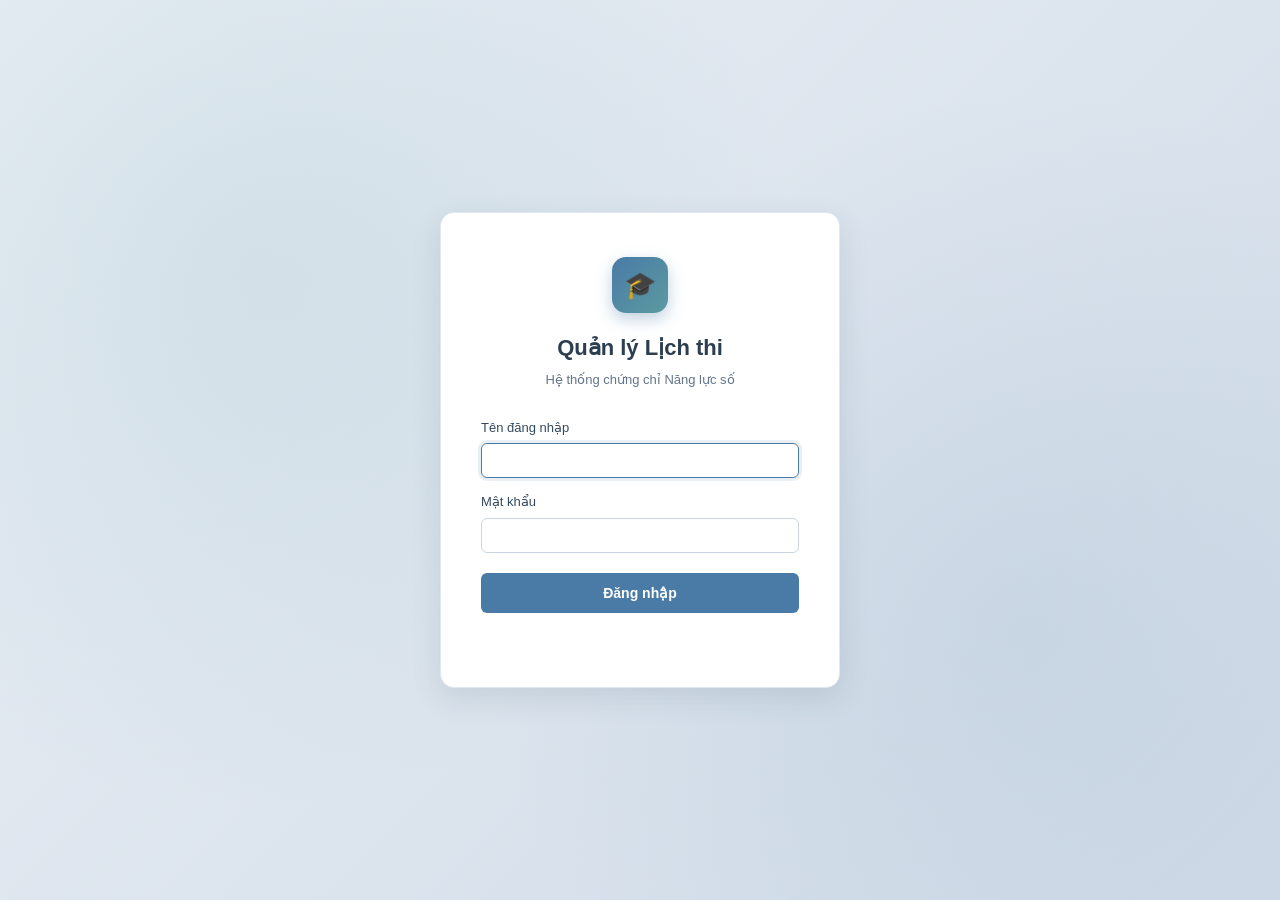
==== ExamSchedule.Web/index.html @ 38370782 "Initial commit" ====
<!DOCTYPE html>
<html lang="vi">
<head>
    <meta charset="UTF-8">
    <meta name="viewport" content="width=device-width, initial-scale=1.0">
    <title>Đăng nhập - Quản lý Lịch thi</title>
    <link rel="stylesheet" href="css/style.css">
</head>
<body class="login-page">
    <div class="login-box">
        <div class="brand">🎓</div>
        <h1>Quản lý Lịch thi</h1>
        <div class="subtitle">Hệ thống chứng chỉ Năng lực số</div>
        <form id="formLogin">
            <label>Tên đăng nhập
                <input id="username" required autocomplete="username" autofocus>
            </label>
            <label>Mật khẩu
                <input type="password" id="password" required autocomplete="current-password">
            </label>
            <button type="submit">Đăng nhập</button>
            <p id="error" class="error"></p>
        </form>
    </div>
    <script src="js/api.js"></script>
    <script src="js/auth.js"></script>
</body>
</html>
---- ExamSchedule.Web/css/style.css ----
/* ============================================================
   ExamSchedule — Global Stylesheet (Full + Responsive)
   Palette: pastel trầm, hạn chế màu nổi
   ============================================================ */

:root {
    --navy:       #2c3e50;
    --navy-2:     #34495e;
    --slate:      #64748b;
    --muted:      #94a3b8;
    --border:     #e2e8f0;
    --border-2:   #cbd5e1;
    --bg:         #f7f9fc;
    --bg-2:       #eef2f7;
    --card:       #ffffff;

    --primary:    #4a7ba7;
    --primary-h:  #3a6188;
    --accent:     #5b9aa0;
    --accent-h:   #4a838a;

    --success:    #6ba88e;
    --warning:    #d4a95d;
    --danger:     #c9836e;
    --info:       #7ba7d4;

    --badge-kem:  #efe3cf;
    --badge-kem-t:#8b6f3f;
    --badge-blu:  #d5e3f0;
    --badge-blu-t:#3e5f7e;
    --badge-pu:   #dcd4e6;
    --badge-pu-t: #5d4a76;
    --badge-mint: #cfe4dc;
    --badge-mint-t:#3d6656;
    --badge-rose: #ecd4d0;
    --badge-rose-t:#8b5750;

    --shadow-sm:  0 1px 3px rgba(44,62,80,.06);
    --shadow-md:  0 4px 12px rgba(44,62,80,.08);
    --shadow-lg:  0 10px 30px rgba(44,62,80,.12);
    --radius:     10px;
    --radius-sm:  6px;
    --radius-lg:  14px;
}

* { box-sizing: border-box; margin: 0; padding: 0; }

html, body {
    font-family: -apple-system, "Segoe UI", "Inter", Roboto, sans-serif;
    font-size: 14px;
    color: var(--navy);
    background: var(--bg);
    line-height: 1.5;
    -webkit-font-smoothing: antialiased;
}

a { color: var(--primary); text-decoration: none; }
a:hover { color: var(--primary-h); }

/* ============ LOGIN PAGE ============ */
.login-page {
    display: flex; justify-content: center; align-items: center;
    min-height: 100vh;
    background: linear-gradient(135deg, #e8eef5 0%, #dde5ee 50%, #d0dbe7 100%);
    position: relative;
    overflow: hidden;
}
.login-page::before {
    content: "";
    position: absolute; inset: 0;
    background-image:
        radial-gradient(circle at 20% 30%, rgba(91,154,160,.12) 0%, transparent 45%),
        radial-gradient(circle at 80% 70%, rgba(74,123,167,.10) 0%, transparent 45%);
    pointer-events: none;
}
.login-box {
    position: relative;
    background: var(--card);
    padding: 44px 40px;
    border-radius: var(--radius-lg);
    box-shadow: var(--shadow-lg);
    width: 400px; max-width: 92%;
    border: 1px solid var(--border);
}
.login-box .brand {
    display: flex; align-items: center; justify-content: center;
    width: 56px; height: 56px; margin: 0 auto 18px;
    background: linear-gradient(135deg, var(--primary), var(--accent));
    border-radius: 14px;
    color: #fff; font-size: 26px;
    box-shadow: 0 6px 16px rgba(74,123,167,.35);
}
.login-box h1 {
    color: var(--navy); text-align: center;
    font-size: 22px; font-weight: 600; margin-bottom: 6px;
}
.login-box .subtitle {
    color: var(--slate); text-align: center;
    font-size: 13px; margin-bottom: 28px;
}
.login-box button[type=submit] {
    width: 100%; padding: 12px;
    background: var(--primary); color: #fff;
    border: none; border-radius: var(--radius-sm);
    font-size: 14px; font-weight: 600; cursor: pointer;
    margin-top: 6px;
    transition: background .2s, transform .05s;
}
.login-box button[type=submit]:hover { background: var(--primary-h); }
.login-box button[type=submit]:active { transform: translateY(1px); }
.error {
    color: var(--danger); font-size: 13px;
    text-align: center; min-height: 18px; margin-top: 12px;
}

/* ============ APP LAYOUT ============ */
.app { display: flex; min-height: 100vh; }

/* Sidebar */
.sidebar {
    width: 248px; flex-shrink: 0;
    background: var(--navy);
    color: #cbd5e1;
    display: flex; flex-direction: column;
    position: sticky; top: 0; height: 100vh;
    box-shadow: 2px 0 8px rgba(0,0,0,.06);
    z-index: 10;
}
.sidebar-brand {
    padding: 20px 20px 22px;
    display: flex; align-items: center; gap: 12px;
    border-bottom: 1px solid rgba(255,255,255,.08);
}
.sidebar-brand .logo {
    width: 38px; height: 38px;
    background: linear-gradient(135deg, var(--accent), var(--primary));
    border-radius: 10px;
    display: flex; align-items: center; justify-content: center;
    font-size: 20px;
    box-shadow: 0 3px 10px rgba(0,0,0,.2);
}
.sidebar-brand .title {
    color: #fff; font-weight: 600; font-size: 14px; line-height: 1.25;
}
.sidebar-brand .title small {
    display: block; font-weight: 400;
    color: #94a3b8; font-size: 11px; margin-top: 2px;
}

.sidebar-section {
    padding: 16px 14px 4px;
    font-size: 10.5px; font-weight: 600;
    text-transform: uppercase; letter-spacing: .08em;
    color: #64748b;
}
.sidebar-nav { flex: 1; padding: 4px 10px 20px; overflow-y: auto; }
.sidebar-nav a {
    display: flex; align-items: center; gap: 10px;
    padding: 10px 12px; border-radius: 8px;
    color: #cbd5e1; font-size: 13.5px;
    transition: background .15s, color .15s;
    margin-bottom: 2px;
}
.sidebar-nav a:hover { background: rgba(255,255,255,.06); color: #fff; }
.sidebar-nav a.active {
    background: rgba(91,154,160,.18);
    color: #fff;
    box-shadow: inset 3px 0 0 var(--accent);
}
.sidebar-nav a.disabled {
    opacity: .42; cursor: not-allowed;
    pointer-events: none;
}
.sidebar-nav a .icon {
    width: 18px; text-align: center;
    font-size: 15px;
    filter: saturate(.85);
}
.sidebar-nav a .label { flex: 1; }
.sidebar-nav a .tag {
    font-size: 10px; padding: 1px 6px; border-radius: 4px;
    background: rgba(255,255,255,.08); color: #94a3b8;
}

.sidebar-footer {
    padding: 14px 16px;
    border-top: 1px solid rgba(255,255,255,.08);
    font-size: 12px; color: #94a3b8;
}

/* Main area */
.main-wrap { flex: 1; display: flex; flex-direction: column; min-width: 0; }

.topbar {
    height: 62px; flex-shrink: 0;
    background: var(--card);
    border-bottom: 1px solid var(--border);
    display: flex; align-items: center; justify-content: space-between;
    padding: 0 28px;
    box-shadow: 0 1px 2px rgba(44,62,80,.03);
    position: sticky; top: 0; z-index: 5;
}
.topbar .page-title {
    font-size: 15px; font-weight: 600; color: var(--navy);
}
.topbar .page-title small {
    font-weight: 400; color: var(--slate); margin-left: 8px; font-size: 13px;
}
.topbar .user-area {
    display: flex; align-items: center; gap: 14px;
}
.topbar .user-chip {
    display: flex; align-items: center; gap: 10px;
    padding: 6px 12px 6px 6px;
    background: var(--bg-2);
    border-radius: 30px;
    border: 1px solid var(--border);
}
.topbar .avatar {
    width: 30px; height: 30px;
    background: linear-gradient(135deg, var(--primary), var(--accent));
    color: #fff; border-radius: 50%;
    display: flex; align-items: center; justify-content: center;
    font-weight: 600; font-size: 13px;
}
.topbar .user-info { line-height: 1.2; }
.topbar .user-info .name { font-size: 13px; font-weight: 600; color: var(--navy); }
.topbar .user-info .role { font-size: 11px; color: var(--slate); }

.btn-logout {
    padding: 8px 16px;
    background: transparent;
    color: var(--slate);
    border: 1px solid var(--border-2);
    border-radius: var(--radius-sm);
    cursor: pointer; font-size: 13px;
    transition: all .15s;
}
.btn-logout:hover {
    background: var(--danger); color: #fff; border-color: var(--danger);
}

.main-content { padding: 26px 28px 40px; flex: 1; }

/* Page header */
.page-header {
    display: flex; justify-content: space-between; align-items: flex-start;
    margin-bottom: 20px;
}
.page-header .title { font-size: 20px; font-weight: 600; color: var(--navy); }
.page-header .subtitle {
    color: var(--slate); font-size: 13px; margin-top: 4px;
}

/* ============ TOOLBAR ============ */
.toolbar {
    display: flex; gap: 10px; align-items: center;
    margin-bottom: 18px; flex-wrap: wrap;
}
.toolbar input, .toolbar select {
    padding: 9px 14px;
    border: 1px solid var(--border-2);
    border-radius: var(--radius-sm);
    font-size: 13.5px;
    background: var(--card);
    color: var(--navy);
    min-width: 180px;
    transition: border-color .15s, box-shadow .15s;
    font-family: inherit;
}
.toolbar input:focus, .toolbar select:focus {
    outline: none;
    border-color: var(--primary);
    box-shadow: 0 0 0 3px rgba(74,123,167,.12);
}
.toolbar .spacer { flex: 1; }

.btn {
    padding: 9px 18px;
    border: none; border-radius: var(--radius-sm);
    font-size: 13.5px; font-weight: 500;
    cursor: pointer; font-family: inherit;
    transition: all .15s;
    display: inline-flex; align-items: center; gap: 6px;
}
.btn-primary { background: var(--primary); color: #fff; }
.btn-primary:hover { background: var(--primary-h); }
.btn-accent  { background: var(--accent);  color: #fff; }
.btn-accent:hover { background: var(--accent-h); }
.btn-ghost {
    background: var(--card); color: var(--slate);
    border: 1px solid var(--border-2);
}
.btn-ghost:hover { background: var(--bg-2); color: var(--navy); }
.btn:disabled { opacity: .5; cursor: not-allowed; }

/* ============ CARD + TABLE ============ */
.card {
    background: var(--card);
    border: 1px solid var(--border);
    border-radius: var(--radius);
    box-shadow: var(--shadow-sm);
    overflow: hidden;
}
.card-header {
    padding: 16px 20px;
    border-bottom: 1px solid var(--border);
    display: flex; align-items: center; justify-content: space-between;
}
.card-header h3 { font-size: 15px; font-weight: 600; }

table {
    width: 100%; border-collapse: collapse;
    background: var(--card);
}
th, td {
    padding: 13px 16px;
    text-align: left;
    font-size: 13.5px;
    border-bottom: 1px solid var(--border);
}
th {
    background: var(--bg-2);
    font-weight: 600; color: var(--navy-2);
    font-size: 12px; text-transform: uppercase; letter-spacing: .04em;
}
tbody tr { transition: background .12s; }
tbody tr:hover { background: #fafbfd; }
tbody tr:last-child td { border-bottom: none; }

/* Empty state */
.empty {
    text-align: center;
    padding: 48px 24px;
    color: var(--muted);
}
.empty .icon { font-size: 38px; margin-bottom: 8px; opacity: .55; }

/* ============ BADGES ============ */
.badge {
    display: inline-block;
    padding: 3px 10px;
    border-radius: 20px;
    font-size: 11.5px; font-weight: 500;
    letter-spacing: .02em;
}
.badge.MoiTao       { background: var(--badge-kem);  color: var(--badge-kem-t); }
.badge.DangLapLich  { background: var(--badge-blu);  color: var(--badge-blu-t); }
.badge.DangThi      { background: var(--badge-pu);   color: var(--badge-pu-t); }
.badge.KetThuc      { background: var(--badge-mint); color: var(--badge-mint-t); }
.badge.Huy          { background: var(--badge-rose); color: var(--badge-rose-t); }
.badge.Du_kien      { background: var(--badge-kem);  color: var(--badge-kem-t); }
.badge.Cho_xep      { background: var(--badge-blu);  color: var(--badge-blu-t); }
.badge.Da_xep       { background: var(--badge-mint); color: var(--badge-mint-t); }
.badge.Dong         { background: #dfe3e8;           color: #56616e; }

/* ============ ACTION BUTTONS ============ */
td .actions-cell { display: flex; gap: 6px; flex-wrap: wrap; }
.btn-sm {
    padding: 5px 11px;
    font-size: 12px;
    border: none; border-radius: 5px;
    cursor: pointer; font-family: inherit;
    transition: all .15s;
}
.btn-edit  { background: var(--badge-blu); color: var(--badge-blu-t); }
.btn-edit:hover { background: #c3d6e8; }
.btn-del   { background: var(--badge-rose); color: var(--badge-rose-t); }
.btn-del:hover { background: #e0c1bc; }
.btn-view  { background: var(--badge-mint); color: var(--badge-mint-t); }
.btn-view:hover { background: #bfd8ce; }

/* ============ MODAL ============ */
.modal {
    position: fixed; inset: 0;
    background: rgba(44,62,80,.45);
    backdrop-filter: blur(2px);
    display: flex; justify-content: center; align-items: center;
    z-index: 100;
    animation: fadeIn .15s ease;
}
@keyframes fadeIn { from { opacity: 0; } to { opacity: 1; } }
.modal.hidden { display: none; }
.modal-content {
    background: var(--card);
    padding: 28px;
    border-radius: var(--radius-lg);
    min-width: 460px; max-width: 92%;
    max-height: 90vh; overflow-y: auto;
    box-shadow: var(--shadow-lg);
    animation: slideUp .18s ease;
}
@keyframes slideUp {
    from { opacity: 0; transform: translateY(10px); }
    to   { opacity: 1; transform: translateY(0); }
}
.modal-content h2 {
    font-size: 18px; font-weight: 600; color: var(--navy);
    margin-bottom: 20px; padding-bottom: 14px;
    border-bottom: 1px solid var(--border);
}
label {
    display: block; margin-bottom: 14px;
    font-size: 13px; font-weight: 500; color: var(--navy-2);
}
label input, label select, label textarea {
    display: block; width: 100%;
    padding: 9px 12px; margin-top: 6px;
    border: 1px solid var(--border-2);
    border-radius: var(--radius-sm);
    font-size: 13.5px; font-family: inherit;
    background: var(--card); color: var(--navy);
    transition: border-color .15s, box-shadow .15s;
}
label input:focus, label select:focus, label textarea:focus {
    outline: none;
    border-color: var(--primary);
    box-shadow: 0 0 0 3px rgba(74,123,167,.12);
}
.actions {
    display: flex; gap: 10px; justify-content: flex-end;
    margin-top: 22px; padding-top: 16px;
    border-top: 1px solid var(--border);
}
.actions button {
    padding: 9px 22px;
    border: none; border-radius: var(--radius-sm);
    cursor: pointer; font-size: 13.5px;
    font-weight: 500; font-family: inherit;
    transition: all .15s;
}
.actions button[type=button] {
    background: var(--bg-2); color: var(--slate);
}
.actions button[type=button]:hover { background: var(--border); }
.actions button[type=submit] {
    background: var(--primary); color: #fff;
}
.actions button[type=submit]:hover { background: var(--primary-h); }

/* ============ DASHBOARD ============ */
.stats-grid {
    display: grid;
    grid-template-columns: repeat(auto-fit, minmax(220px, 1fr));
    gap: 16px;
    margin-bottom: 26px;
}
.stat-card {
    background: var(--card);
    border: 1px solid var(--border);
    border-radius: var(--radius);
    padding: 20px;
    display: flex; align-items: center; gap: 16px;
    box-shadow: var(--shadow-sm);
    transition: transform .15s, box-shadow .15s;
}
.stat-card:hover {
    transform: translateY(-2px);
    box-shadow: var(--shadow-md);
}
.stat-icon {
    width: 48px; height: 48px;
    border-radius: 12px;
    display: flex; align-items: center; justify-content: center;
    font-size: 22px; flex-shrink: 0;
}
.stat-icon.blue  { background: var(--badge-blu);  color: var(--badge-blu-t); }
.stat-icon.mint  { background: var(--badge-mint); color: var(--badge-mint-t); }
.stat-icon.kem   { background: var(--badge-kem);  color: var(--badge-kem-t); }
.stat-icon.pu    { background: var(--badge-pu);   color: var(--badge-pu-t); }
.stat-value {
    font-size: 24px; font-weight: 600; color: var(--navy); line-height: 1.1;
}
.stat-label {
    font-size: 12.5px; color: var(--slate); margin-top: 3px;
}

.welcome-banner {
    background: linear-gradient(135deg, var(--navy) 0%, var(--navy-2) 60%, #45607d 100%);
    color: #fff;
    border-radius: var(--radius-lg);
    padding: 26px 30px;
    margin-bottom: 26px;
    position: relative;
    overflow: hidden;
    box-shadow: var(--shadow-md);
}
.welcome-banner::after {
    content: "";
    position: absolute; right: -40px; top: -40px;
    width: 220px; height: 220px;
    background: radial-gradient(circle, rgba(91,154,160,.35), transparent 70%);
    border-radius: 50%;
}
.welcome-banner h2 {
    font-size: 22px; font-weight: 600; margin-bottom: 6px;
    position: relative; z-index: 1;
}
.welcome-banner p {
    color: #cbd5e1; font-size: 14px;
    position: relative; z-index: 1;
}

.dash-grid {
    display: grid;
    grid-template-columns: 2fr 1fr;
    gap: 20px;
}

.quick-actions { display: grid; gap: 10px; }
.quick-actions a {
    display: flex; align-items: center; gap: 12px;
    padding: 14px 16px;
    background: var(--bg);
    border: 1px solid var(--border);
    border-radius: var(--radius-sm);
    color: var(--navy);
    transition: all .15s;
}
.quick-actions a:hover {
    background: var(--card);
    border-color: var(--primary);
    transform: translateX(2px);
}
.quick-actions .icon {
    width: 34px; height: 34px;
    border-radius: 8px;
    background: var(--badge-blu);
    color: var(--badge-blu-t);
    display: flex; align-items: center; justify-content: center;
    font-size: 16px; flex-shrink: 0;
}
.quick-actions .title { font-weight: 500; font-size: 13.5px; }
.quick-actions .desc  { font-size: 12px; color: var(--slate); margin-top: 1px; }

/* Toast */
.toast {
    position: fixed; bottom: 24px; right: 24px;
    padding: 14px 20px;
    background: var(--navy);
    color: #fff;
    border-radius: var(--radius-sm);
    box-shadow: var(--shadow-lg);
    font-size: 13.5px;
    opacity: 0; transform: translateY(20px);
    transition: opacity .25s, transform .25s;
    z-index: 200;
    max-width: 380px;
}
.toast.show { opacity: 1; transform: translateY(0); }
.toast.success { background: var(--success); }
.toast.error   { background: var(--danger); }

/* ============================================================
   RESPONSIVE
   ============================================================ */

/* Nút hamburger (ẩn mặc định trên desktop) */
.btn-hamburger {
    display: none;
    width: 40px; height: 40px;
    border: 1px solid var(--border-2);
    background: var(--card);
    border-radius: 8px;
    cursor: pointer;
    font-size: 18px;
    color: var(--navy);
    align-items: center; justify-content: center;
    margin-right: 12px;
    transition: all .15s;
}
.btn-hamburger:hover { background: var(--bg-2); }

/* Overlay khi sidebar mở trên mobile */
.sidebar-overlay {
    display: none;
    position: fixed; inset: 0;
    background: rgba(44,62,80,.5);
    z-index: 99;
    animation: fadeIn .15s;
}
.sidebar-overlay.show { display: block; }

/* Breakpoint: Màn hình trung bình (≤ 1200px) */
@media (max-width: 1200px) {
    .main-content { padding: 22px 22px 36px; }
    .topbar { padding: 0 22px; }
    th, td { padding: 12px 13px; font-size: 13px; }
    .dash-grid { grid-template-columns: 2fr 1fr; }
}

/* Breakpoint: Tablet lớn (≤ 992px) — sidebar thu gọn 76px, click logo để mở rộng */
@media (max-width: 992px) {
    .sidebar {
        position: fixed;
        left: 0; top: 0;
        width: 76px;
        height: 100vh;
        z-index: 100;
        transition: width .25s ease, box-shadow .25s ease;
    }
    .sidebar.open {
        width: 248px;
        box-shadow: 6px 0 24px rgba(0,0,0,.18);
    }
    .sidebar-brand {
        justify-content: center;
        padding: 16px 12px;
        cursor: pointer;
        transition: background .15s;
    }
    .sidebar-brand:hover { background: rgba(255,255,255,.05); }
    .sidebar-brand .logo { width: 40px; height: 40px; }
    .sidebar-brand .title,
    .sidebar-section,
    .sidebar-nav a .label,
    .sidebar-nav a .tag,
    .sidebar-footer { display: none; }

    .sidebar-nav { padding: 8px 8px 16px; }
    .sidebar-nav a {
        justify-content: center;
        padding: 12px 8px;
    }
    .sidebar-nav a .icon { font-size: 18px; }

    /* Khi sidebar mở rộng (expanded) */
    .sidebar.open .sidebar-brand {
        justify-content: flex-start;
        padding: 20px;
    }
    .sidebar.open .sidebar-brand .title { display: block; }
    .sidebar.open .sidebar-section { display: block; padding: 16px 14px 4px; }
    .sidebar.open .sidebar-nav { padding: 4px 10px 20px; }
    .sidebar.open .sidebar-nav a {
        justify-content: flex-start;
        padding: 10px 12px;
    }
    .sidebar.open .sidebar-nav a .label { display: inline; }
    .sidebar.open .sidebar-nav a .tag { display: inline-block; }
    .sidebar.open .sidebar-nav a .icon { font-size: 15px; }
    .sidebar.open .sidebar-footer { display: block; }

    /* Main-wrap chừa 76px cho sidebar thu gọn */
    .main-wrap { margin-left: 76px; }

    .topbar .page-title small { display: none; }
    .dash-grid { grid-template-columns: 1fr; }
}

/* Breakpoint: Mobile (≤ 768px) — sidebar ẩn hoàn toàn, có nút ☰ */
@media (max-width: 768px) {
    .app { position: relative; }

    .sidebar {
        position: fixed;
        left: 0; top: 0;
        width: 248px;
        height: 100vh;
        transform: translateX(-100%);
        transition: transform .25s ease;
        z-index: 100;
        box-shadow: 6px 0 24px rgba(0,0,0,.18);
    }
    .sidebar.open {
        transform: translateX(0);
        width: 248px;
    }

    /* Mobile: luôn hiện đầy đủ khi mở */
    .sidebar-brand { justify-content: flex-start; padding: 20px; cursor: default; }
    .sidebar-brand:hover { background: transparent; }
    .sidebar-brand .logo { width: 38px; height: 38px; }
    .sidebar-brand .title { display: block; }
    .sidebar-section { display: block; padding: 16px 14px 4px; }
    .sidebar-nav { padding: 4px 10px 20px; }
    .sidebar-nav a {
        justify-content: flex-start;
        padding: 10px 12px;
    }
    .sidebar-nav a .label { display: inline; }
    .sidebar-nav a .tag { display: inline-block; }
    .sidebar-nav a .icon { font-size: 15px; }
    .sidebar-footer { display: block; }

    .main-wrap { margin-left: 0; }

    .btn-hamburger { display: flex; }

    .topbar { padding: 0 16px; height: 58px; }
    .topbar .page-title { font-size: 14px; }
    .topbar .user-chip { padding: 4px 10px 4px 4px; }
    .topbar .user-info { display: none; }
    .topbar .avatar { width: 32px; height: 32px; }
    .btn-logout { padding: 7px 12px; font-size: 12.5px; }

    .main-content { padding: 18px 14px 30px; }
    .page-header .title { font-size: 17px; }
    .page-header .subtitle { font-size: 12.5px; }

    .toolbar { gap: 8px; }
    .toolbar input,
    .toolbar select { min-width: 0; flex: 1; font-size: 13px; }
    .toolbar .spacer { display: none; }
    .toolbar .btn { width: 100%; justify-content: center; }

    .card { overflow-x: auto; -webkit-overflow-scrolling: touch; }
    table { min-width: 720px; }
    th, td { padding: 11px 12px; font-size: 12.5px; white-space: nowrap; }

    .modal-content {
        min-width: 0;
        width: 92%;
        padding: 22px;
        border-radius: 12px;
    }
    .modal-content h2 { font-size: 17px; }

    .stats-grid { grid-template-columns: 1fr; gap: 12px; }
    .stat-card { padding: 16px; }
    .stat-icon { width: 42px; height: 42px; font-size: 19px; }
    .stat-value { font-size: 20px; }

    .welcome-banner { padding: 20px 22px; }
    .welcome-banner h2 { font-size: 18px; }
    .welcome-banner p { font-size: 13px; }

    .dash-grid { grid-template-columns: 1fr; gap: 14px; }

    .login-box { padding: 32px 24px; width: 100%; max-width: 92%; }
    .login-box .brand { width: 48px; height: 48px; font-size: 22px; }
    .login-box h1 { font-size: 19px; }

    .actions-cell { gap: 4px; }
    .btn-sm { padding: 4px 9px; font-size: 11.5px; }

    .toast { left: 16px; right: 16px; bottom: 16px; max-width: none; }
}

/* Breakpoint: Mobile nhỏ (≤ 480px) */
@media (max-width: 480px) {
    .topbar { padding: 0 12px; }
    .topbar .page-title { font-size: 13px; }
    .btn-logout { padding: 6px 10px; font-size: 12px; }

    .main-content { padding: 14px 10px 24px; }
    .page-header .title { font-size: 16px; }

    .toolbar input,
    .toolbar select { font-size: 12.5px; padding: 8px 10px; }
    .btn { padding: 8px 14px; font-size: 13px; }

    .modal-content { padding: 18px; width: 94%; }
    label { font-size: 12.5px; }
    label input, label select, label textarea {
        padding: 8px 10px; font-size: 13px;
    }
    .actions button { padding: 8px 16px; font-size: 13px; }

    .stat-value { font-size: 18px; }
    .stat-label { font-size: 11.5px; }
    .welcome-banner { padding: 16px 18px; }
    .welcome-banner h2 { font-size: 16px; }
    .welcome-banner p { font-size: 12px; }
}

/* Ẩn cột khi màn hình nhỏ (tùy chọn, dùng class hide-mobile) */
@media (max-width: 768px) {
    .hide-mobile { display: none !important; }
}
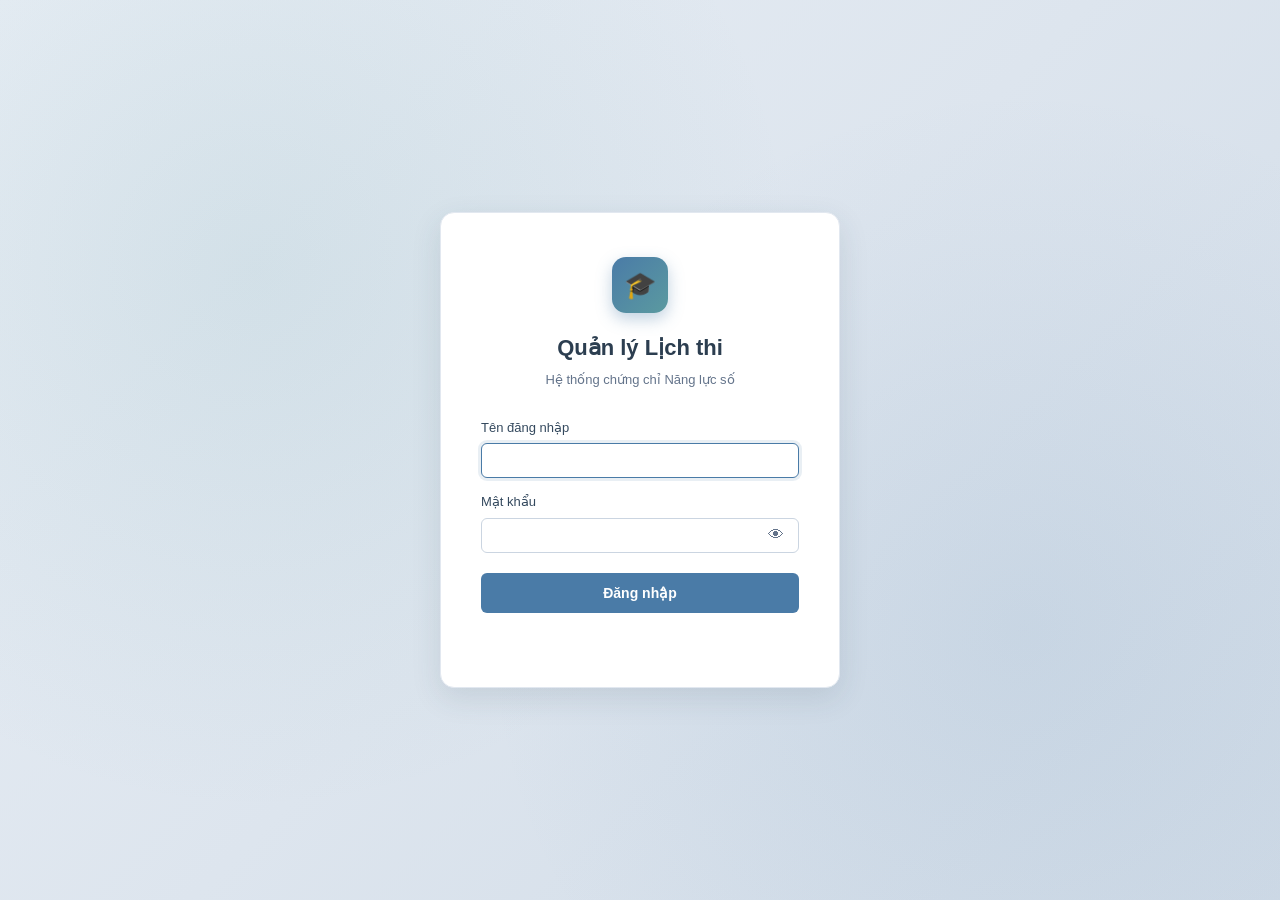
==== commit 8105d595: "Sua chuc nang, can le loi" ====
--- a/ExamSchedule.Web/index.html
+++ b/ExamSchedule.Web/index.html
@@ -16,7 +16,10 @@
                 <input id="username" required autocomplete="username" autofocus>
             </label>
             <label>Mật khẩu
-                <input type="password" id="password" required autocomplete="current-password">
+                <span class="password-field">
+                    <input type="password" id="password" required autocomplete="current-password">
+                    <button type="button" id="togglePassword" class="password-toggle" aria-label="Hiện mật khẩu" title="Hiện mật khẩu">👁</button>
+                </span>
             </label>
             <button type="submit">Đăng nhập</button>
             <p id="error" class="error"></p>
--- a/ExamSchedule.Web/css/style.css
+++ b/ExamSchedule.Web/css/style.css
@@ -1,8 +1,3 @@
-/* ============================================================
-   ExamSchedule — Global Stylesheet (Full + Responsive)
-   Palette: pastel trầm, hạn chế màu nổi
-   ============================================================ */
-
 :root {
     --navy:       #2c3e50;
     --navy-2:     #34495e;
@@ -98,6 +93,26 @@
     color: var(--slate); text-align: center;
     font-size: 13px; margin-bottom: 28px;
 }
+.password-field {
+    display: block;
+    position: relative;
+}
+.password-field input {
+    padding-right: 42px;
+}
+.password-toggle {
+    position: absolute;
+    top: 50%; right: 8px;
+    width: 30px; height: 30px;
+    transform: translateY(-50%);
+    border: none;
+    background: transparent;
+    color: var(--slate);
+    cursor: pointer;
+    font-size: 16px;
+    line-height: 1;
+}
+.password-toggle:hover { color: var(--primary); }
 .login-box button[type=submit] {
     width: 100%; padding: 12px;
     background: var(--primary); color: #fff;
@@ -312,12 +327,44 @@
 table {
     width: 100%; border-collapse: collapse;
     background: var(--card);
+    min-width: 1700px;
+}
+#tblSessions {
+    min-width: 1260px;
+    table-layout: fixed;
+}
+#tblSessions th,
+#tblSessions td {
+    text-align: center;
+    vertical-align: middle;
+}
+#tblSessions th:nth-child(1),
+#tblSessions td:nth-child(1) { width: 54px; }
+#tblSessions th:nth-child(2),
+#tblSessions td:nth-child(2) { width: 70px; }
+#tblSessions th:nth-child(3),
+#tblSessions td:nth-child(3) { width: 190px; }
+#tblSessions th:nth-child(4),
+#tblSessions td:nth-child(4),
+#tblSessions th:nth-child(5),
+#tblSessions td:nth-child(5) { width: 260px; }
+#tblSessions th:nth-child(6),
+#tblSessions td:nth-child(6) { width: 110px; }
+#tblSessions th:nth-child(7),
+#tblSessions td:nth-child(7) { width: 150px; }
+#tblSessions th:last-child,
+#tblSessions td:last-child {
+    width: 330px;
+}
+.sessions-card {
+    overflow-x: auto;
 }
 th, td {
     padding: 13px 16px;
     text-align: left;
     font-size: 13.5px;
     border-bottom: 1px solid var(--border);
+    white-space: nowrap;
 }
 th {
     background: var(--bg-2);
@@ -327,6 +374,77 @@
 tbody tr { transition: background .12s; }
 tbody tr:hover { background: #fafbfd; }
 tbody tr:last-child td { border-bottom: none; }
+
+.checkbox-col {
+    width: 42px;
+    text-align: center;
+}
+.checkbox-col input[type="checkbox"] {
+    width: 16px;
+    height: 16px;
+    accent-color: var(--primary);
+    cursor: pointer;
+}
+.table-scroll {
+    overflow: auto;
+    width: 100%;
+    max-width: 100%;
+    max-height: 72vh;
+    border-radius: var(--radius);
+    background: transparent;
+}
+.table-scroll .card {
+    overflow: visible;
+}
+.table-card {
+    min-width: 1200px;
+}
+.th-sticky,
+.sticky-action {
+    position: sticky;
+    right: 0;
+    background: var(--card);
+    z-index: 3;
+    box-shadow: -2px 0 0 var(--border);
+}
+thead .sticky-action {
+    background: var(--bg-2);
+    z-index: 4;
+}
+tbody tr:hover .sticky-action,
+tbody tr:hover td.sticky-action {
+    background: #fafbfd;
+}
+.sticky-action .actions-cell {
+    display: flex;
+    gap: 6px;
+    align-items: center;
+    justify-content: flex-start;
+}
+.scroll-top-btn {
+    position: fixed;
+    right: 22px;
+    bottom: 24px;
+    width: 46px;
+    height: 46px;
+    border: none;
+    border-radius: 50%;
+    background: linear-gradient(135deg, var(--primary), var(--accent));
+    color: #fff;
+    font-size: 22px;
+    box-shadow: var(--shadow-lg);
+    cursor: pointer;
+    opacity: 0;
+    visibility: hidden;
+    transform: translateY(10px);
+    transition: opacity .2s ease, transform .2s ease, visibility .2s ease;
+    z-index: 120;
+}
+.scroll-top-btn.visible {
+    opacity: 1;
+    visibility: visible;
+    transform: translateY(0);
+}
 
 /* Empty state */
 .empty {
@@ -356,6 +474,135 @@
 
 /* ============ ACTION BUTTONS ============ */
 td .actions-cell { display: flex; gap: 6px; flex-wrap: wrap; }
+#tblSessions td:last-child .actions-cell {
+    flex-wrap: nowrap;
+    justify-content: center;
+}
+#tblExams {
+    min-width: 1514px;
+    table-layout: fixed;
+}
+#tblExams th,
+#tblExams td {
+    text-align: center;
+    vertical-align: middle;
+}
+#tblExams th:nth-child(1),
+#tblExams td:nth-child(1) { width: 54px; }
+#tblExams th:nth-child(2),
+#tblExams td:nth-child(2) { width: 70px; }
+#tblExams th:nth-child(3),
+#tblExams td:nth-child(3) { width: 180px; }
+#tblExams th:nth-child(4),
+#tblExams td:nth-child(4) { width: 300px; }
+#tblExams th:nth-child(5),
+#tblExams td:nth-child(5),
+#tblExams th:nth-child(6),
+#tblExams td:nth-child(6) { width: 200px; }
+#tblExams th:nth-child(7),
+#tblExams td:nth-child(7) { width: 150px; }
+#tblExams th:nth-child(8),
+#tblExams td:nth-child(8) { width: 100px; }
+#tblExams th:last-child,
+#tblExams td:last-child { width: 260px; }
+#tblExams td:last-child .actions-cell {
+    flex-wrap: nowrap;
+    justify-content: center;
+}
+#tblUsers {
+    min-width: 1390px;
+    table-layout: fixed;
+}
+#tblUsers th,
+#tblUsers td {
+    padding: 10px 10px;
+    text-align: center;
+    vertical-align: middle;
+}
+#tblUsers th:nth-child(1),
+#tblUsers td:nth-child(1) { width: 70px; }
+#tblUsers th:nth-child(2),
+#tblUsers td:nth-child(2) { width: 180px; }
+#tblUsers th:nth-child(3),
+#tblUsers td:nth-child(3) { width: 260px; }
+#tblUsers th:nth-child(4),
+#tblUsers td:nth-child(4) { width: 300px; }
+#tblUsers th:nth-child(5),
+#tblUsers td:nth-child(5) { width: 160px; }
+#tblUsers th:nth-child(6),
+#tblUsers td:nth-child(6) { width: 140px; }
+#tblUsers th:last-child,
+#tblUsers td:last-child { width: 280px; }
+#tblUsers td:last-child .actions-cell {
+    flex-wrap: nowrap;
+    justify-content: center;
+}
+.users-card {
+    overflow-x: auto;
+}
+#tblProctors {
+    min-width: 1544px;
+    table-layout: fixed;
+}
+#tblProctors th,
+#tblProctors td {
+    padding: 10px 10px;
+    text-align: center;
+    vertical-align: middle;
+}
+#tblProctors th:nth-child(1),
+#tblProctors td:nth-child(1) { width: 54px; }
+#tblProctors th:nth-child(2),
+#tblProctors td:nth-child(2) { width: 140px; }
+#tblProctors th:nth-child(3),
+#tblProctors td:nth-child(3) { width: 220px; }
+#tblProctors th:nth-child(4),
+#tblProctors td:nth-child(4) { width: 230px; }
+#tblProctors th:nth-child(5),
+#tblProctors td:nth-child(5) { width: 300px; }
+#tblProctors th:nth-child(6),
+#tblProctors td:nth-child(6) { width: 160px; }
+#tblProctors th:nth-child(7),
+#tblProctors td:nth-child(7) { width: 140px; }
+#tblProctors th:nth-child(8),
+#tblProctors td:nth-child(8) { width: 100px; }
+#tblProctors th:last-child,
+#tblProctors td:last-child { width: 240px; }
+#tblProctors td:last-child .actions-cell {
+    flex-wrap: nowrap;
+    justify-content: center;
+}
+.proctors-card {
+    overflow-x: auto;
+}
+#scheduleBody .card {
+    overflow: hidden;
+}
+#scheduleModal .modal-content {
+    width: min(1000px, 94vw);
+    min-width: 0;
+}
+#scheduleBody table {
+    width: 100%;
+    min-width: 0;
+    table-layout: fixed;
+}
+#scheduleBody th,
+#scheduleBody td {
+    padding: 10px 12px;
+    text-align: center;
+    vertical-align: middle;
+    white-space: normal;
+    overflow-wrap: anywhere;
+}
+#scheduleBody th:nth-child(1),
+#scheduleBody td:nth-child(1) { width: 38%; }
+#scheduleBody th:nth-child(2),
+#scheduleBody td:nth-child(2) { width: 27%; }
+#scheduleBody th:nth-child(3),
+#scheduleBody td:nth-child(3) { width: 20%; }
+#scheduleBody th:nth-child(4),
+#scheduleBody td:nth-child(4) { width: 15%; }
 .btn-sm {
     padding: 5px 11px;
     font-size: 12px;
@@ -390,6 +637,60 @@
     box-shadow: var(--shadow-lg);
     animation: slideUp .18s ease;
 }
+.field-label {
+    display: block;
+    font-size: 13px;
+    font-weight: 600;
+    color: #334155;
+    margin-bottom: 10px;
+}
+.field-label.required::before {
+    content: "*";
+    color: #dc2626;
+    margin-right: 5px;
+    font-weight: 700;
+}
+.field-label .hint,
+.field-label .optional-tag {
+    font-size: 11px;
+    color: #64748b;
+    font-weight: 500;
+    margin-left: 6px;
+}
+.field-label input,
+.field-label select {
+    width: 100%;
+    margin-top: 6px;
+    padding: 10px 12px;
+    border: 1px solid var(--border);
+    border-radius: 8px;
+    font-size: 14px;
+    box-sizing: border-box;
+    background: #fff;
+}
+.field-label input:focus,
+.field-label select:focus {
+    outline: 2px solid rgba(59,130,246,.18);
+    border-color: var(--primary);
+}
+.validation-message {
+    background: #fff1f2;
+    color: #9f1239;
+    border: 1px solid #fecdd3;
+    border-radius: 8px;
+    padding: 10px 12px;
+    margin-bottom: 12px;
+    font-size: 13px;
+    line-height: 1.5;
+}
+.validation-message.hidden {
+    display: none;
+}
+.input-error {
+    border-color: #dc2626 !important;
+    box-shadow: 0 0 0 3px rgba(220, 38, 38, .08);
+}
+.modal-wide { width: min(760px, 94vw); }
 @keyframes slideUp {
     from { opacity: 0; transform: translateY(10px); }
     to   { opacity: 1; transform: translateY(0); }
